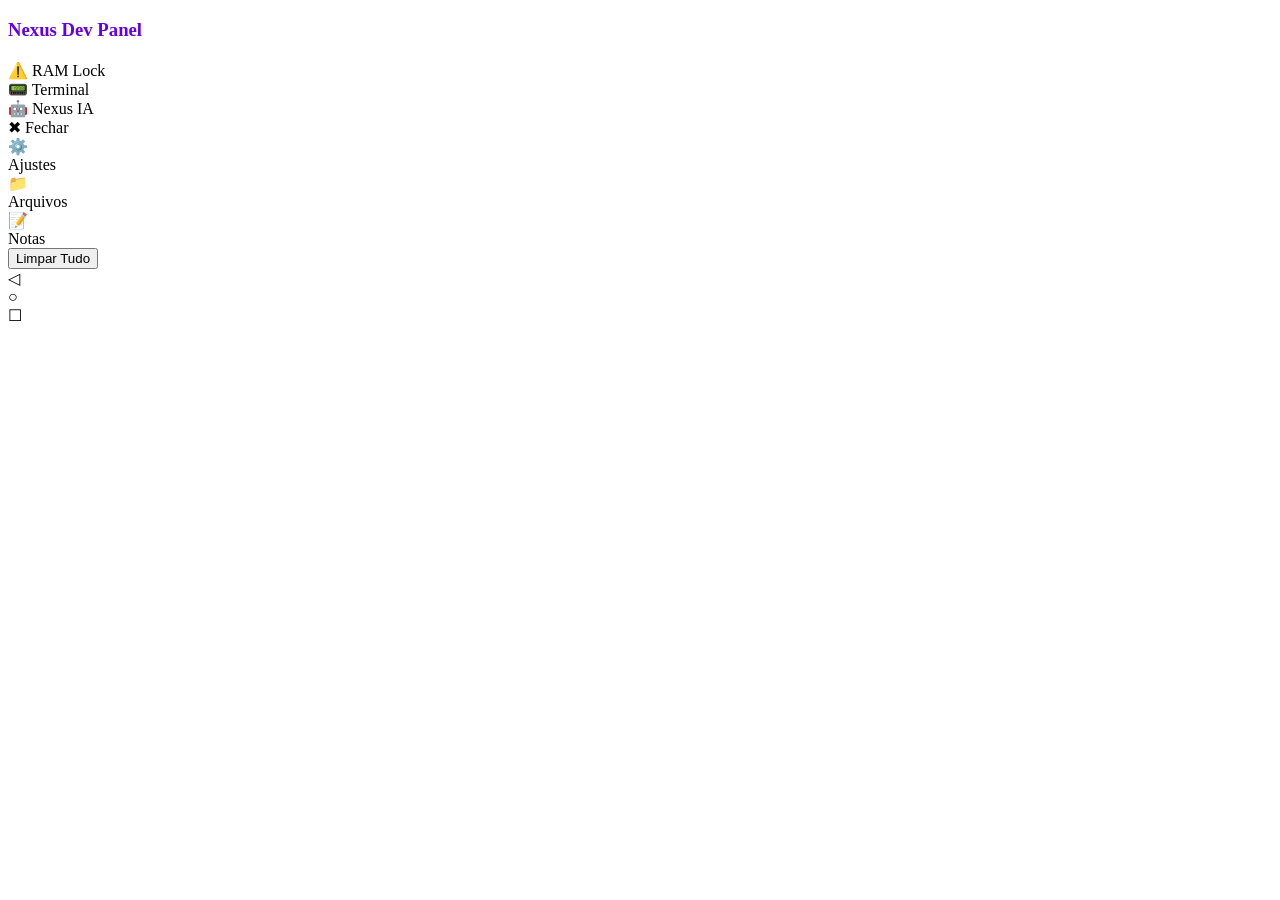
==== index.html @ 21d6e6a7 "Update and rename README.md to index.html" ====
<!DOCTYPE html>
<html lang="pt-br">
<head>
    <meta charset="UTF-8">
    <meta name="viewport" content="width=device-width, initial-scale=1.0, maximum-scale=1.0, user-scalable=no">
    <title>Nexus OS - Kernel</title>
    <link rel="stylesheet" href="system_style.css">
</head>
<body class="bg-space">
    <div id="toast"></div>
    
    <div id="dev-trigger" onclick="toggleDevPanel()"></div>
    <div id="dev-panel">
        <h3 style="margin-bottom:20px; color: #6200ee;">Nexus Dev Panel</h3>
        <div class="dev-opt" onclick="ramLock()">⚠️ RAM Lock</div>
        <div class="dev-opt" onclick="openApp('term.html', 'Terminal')">📟 Terminal</div>
        <div class="dev-opt" onclick="openApp('chat.html', 'Nexus IA')">🤖 Nexus IA</div>
        <div class="dev-opt" onclick="toggleDevPanel()">✖ Fechar</div>
    </div>

    <div id="home-screen">
        <div class="app-icon" onclick="openApp('config.html', 'Ajustes')"><div class="icon-box">⚙️</div><span>Ajustes</span></div>
        <div class="app-icon" onclick="openApp('files.html', 'Arquivos')"><div class="icon-box">📁</div><span>Arquivos</span></div>
        <div class="app-icon" onclick="openApp('notas.html', 'Notas')"><div class="icon-box">📝</div><span>Notas</span></div>
    </div>

    <div id="app-container"></div>

    <div id="multitask-screen">
        <button onclick="clearRAM()" class="clear-btn">Limpar Tudo</button>
        <div id="task-list"></div>
    </div>

    <div id="navbar">
        <div class="nav-btn" onclick="goHome()">◁</div>
        <div class="nav-btn" onclick="goHome()">○</div>
        <div class="nav-btn" onclick="toggleMultitask()">☐</div>
    </div>

    <script src="kernel.js"></script>
</body>
</html>
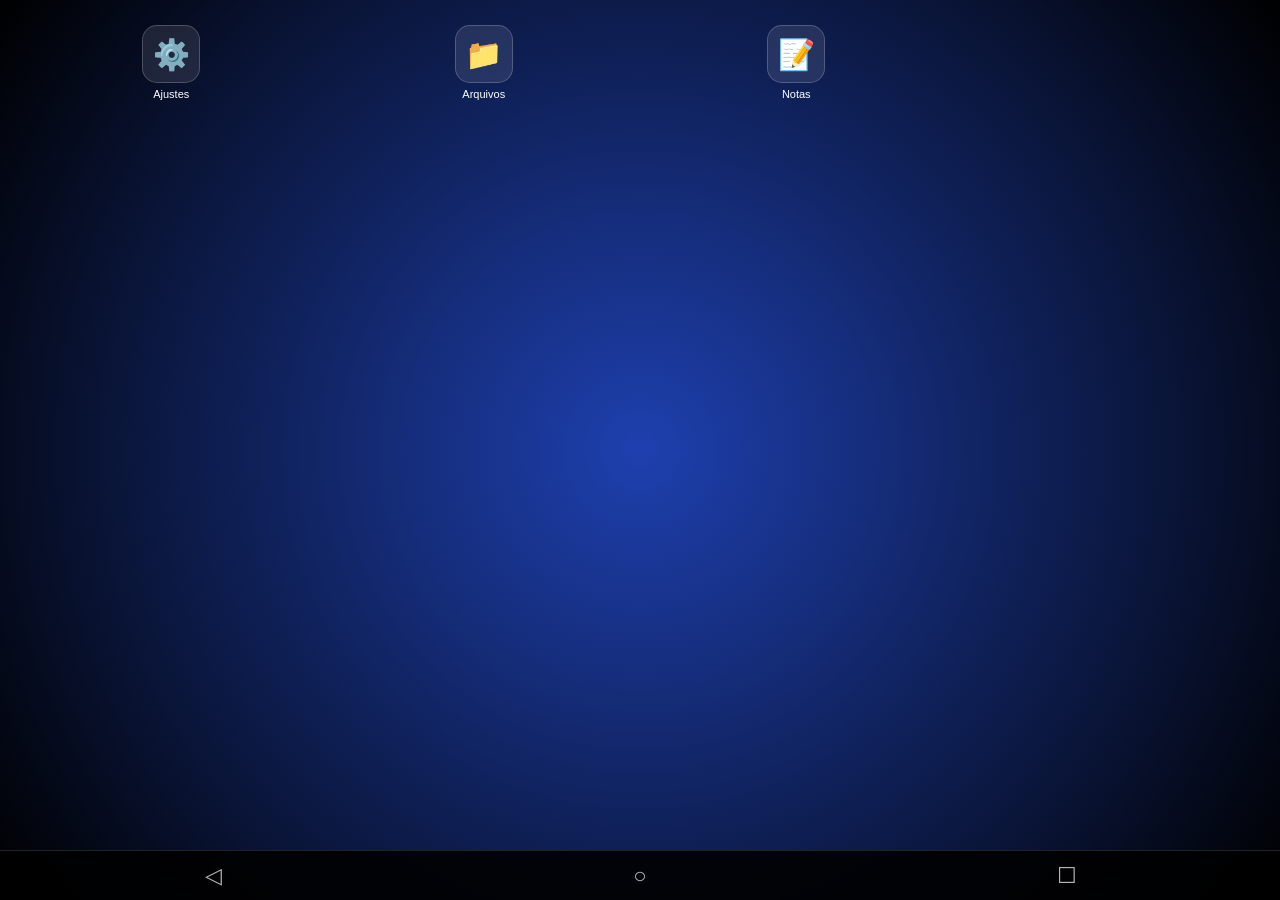
==== commit 178c5106: "Update index.html" ====
--- a/index.html
+++ b/index.html
@@ -3,12 +3,43 @@
 <head>
     <meta charset="UTF-8">
     <meta name="viewport" content="width=device-width, initial-scale=1.0, maximum-scale=1.0, user-scalable=no">
-    <title>Nexus OS - Kernel</title>
-    <link rel="stylesheet" href="system_style.css">
+    <title>Nexus OS - Master Kernel</title>
+    <style>
+        /* CSS INTEGRADO */
+        * { margin: 0; padding: 0; box-sizing: border-box; font-family: 'Segoe UI', Roboto, sans-serif; -webkit-tap-highlight-color: transparent; }
+        body, html { width: 100%; height: 100%; overflow: hidden; background: #000; }
+        .bg-space { background: radial-gradient(circle at center, #1e40af, #000); }
+
+        #home-screen { position: absolute; width: 100%; height: 100%; display: grid; grid-template-columns: repeat(4, 1fr); grid-auto-rows: 100px; padding: 25px; gap: 20px; z-index: 1; }
+        .app-icon { display: flex; flex-direction: column; align-items: center; color: white; font-size: 11px; cursor: pointer; }
+        .icon-box { width: 58px; height: 58px; background: rgba(255,255,255,0.1); border-radius: 15px; margin-bottom: 5px; display: flex; align-items: center; justify-content: center; font-size: 30px; backdrop-filter: blur(10px); border: 1px solid rgba(255,255,255,0.2); }
+
+        #navbar { position: absolute; bottom: 0; width: 100%; height: 50px; background: rgba(0,0,0,0.9); display: flex; justify-content: space-around; align-items: center; z-index: 2000; border-top: 1px solid #222; }
+        .nav-btn { color: white; font-size: 22px; cursor: pointer; opacity: 0.7; width: 33%; text-align: center; }
+
+        .app-window { position: absolute; top: 0; left: 0; width: 100%; height: calc(100% - 50px); background: white; border: none; display: none; z-index: 100; }
+
+        #dev-trigger { position: fixed; right: 0; top: 40%; width: 10px; height: 60px; background: rgba(255,255,255,0.3); border-radius: 10px 0 0 10px; z-index: 4000; cursor: pointer; display: none; }
+        #dev-panel { position: fixed; right: -250px; top: 0; width: 220px; height: 100%; background: rgba(0,0,0,0.95); backdrop-filter: blur(15px); z-index: 4001; transition: 0.4s cubic-bezier(0.175, 0.885, 0.32, 1.275); padding: 20px; color: white; border-left: 1px solid #333; }
+        #dev-panel.active { right: 0; }
+        .dev-opt { width: 100%; padding: 12px; background: #222; margin-bottom: 10px; border-radius: 8px; cursor: pointer; text-align: center; font-size: 14px; color: white; }
+
+        #multitask-screen { position: absolute; top: 0; width: 100%; height: calc(100% - 50px); background: rgba(0,0,0,0.8); z-index: 600; display: none; flex-direction: column; align-items: center; padding-top: 30px; overflow-y: auto; }
+        .task-card { width: 180px; height: 260px; background: #fff; border-radius: 12px; margin-bottom: 20px; overflow: hidden; display: flex; flex-direction: column; }
+        .task-header { padding: 8px; background: #333; color: white; display: flex; justify-content: space-between; font-size: 11px; }
+
+        #toast { position: fixed; bottom: 80px; left: 50%; transform: translateX(-50%); background: rgba(0,0,0,0.8); color: white; padding: 8px 16px; border-radius: 20px; font-size: 12px; z-index: 9999; display: none; }
+        #crash-screen { position: fixed; top: 0; width: 100%; height: 100%; background: white; z-index: 9999; display: none; flex-direction: column; align-items: center; justify-content: center; }
+    </style>
 </head>
 <body class="bg-space">
+
     <div id="toast"></div>
-    
+    <div id="crash-screen">
+        <h1 style="color:red">RAM_OVERFLOW</h1>
+        <button onclick="location.reload()" style="margin-top:20px; padding:10px 20px;">Reboot System</button>
+    </div>
+
     <div id="dev-trigger" onclick="toggleDevPanel()"></div>
     <div id="dev-panel">
         <h3 style="margin-bottom:20px; color: #6200ee;">Nexus Dev Panel</h3>
@@ -27,7 +58,7 @@
     <div id="app-container"></div>
 
     <div id="multitask-screen">
-        <button onclick="clearRAM()" class="clear-btn">Limpar Tudo</button>
+        <button onclick="clearRAM()" style="margin-bottom: 20px; padding: 8px 20px; border-radius: 20px; background: red; color: white; border: none;">Limpar Tudo</button>
         <div id="task-list"></div>
     </div>
 
@@ -37,6 +68,79 @@
         <div class="nav-btn" onclick="toggleMultitask()">☐</div>
     </div>
 
-    <script src="kernel.js"></script>
+    <script>
+        // LÓGICA DO KERNEL INTEGRADA
+        let config = { isDevMode: false };
+        let ram = 0.0;
+        let openApps = [];
+
+        function showToast(text) {
+            const t = document.getElementById('toast');
+            t.innerText = text; t.style.display = 'block';
+            setTimeout(() => t.style.display = 'none', 2000);
+        }
+
+        function openApp(file, name) {
+            document.getElementById('multitask-screen').style.display = 'none';
+            if (!openApps.find(a => a.file === file)) {
+                ram += 0.5;
+                if(ram >= 4.0) { document.getElementById('crash-screen').style.display = 'flex'; return; }
+                openApps.push({file, name});
+                const iframe = document.createElement('iframe');
+                iframe.id = `win-${file}`;
+                iframe.src = file;
+                iframe.className = 'app-window';
+                document.getElementById('app-container').appendChild(iframe);
+            }
+            document.querySelectorAll('.app-window').forEach(w => w.style.display = 'none');
+            document.getElementById('home-screen').style.display = 'none';
+            document.getElementById(`win-${file}`).style.display = 'block';
+        }
+
+        function toggleMultitask() {
+            const m = document.getElementById('multitask-screen');
+            const list = document.getElementById('task-list');
+            if(m.style.display === 'flex') {
+                m.style.display = 'none';
+            } else {
+                document.querySelectorAll('.app-window').forEach(w => w.style.display = 'none');
+                document.getElementById('home-screen').style.display = 'none';
+                list.innerHTML = '';
+                openApps.forEach(app => {
+                    const card = document.createElement('div');
+                    card.className = 'task-card';
+                    card.innerHTML = `
+                        <div class="task-header"><span>${app.name}</span> <span onclick="killProcess('${app.file}', event)">X</span></div>
+                        <div style="flex:1; display:flex; align-items:center; justify-content:center; font-size:40px;" onclick="openApp('${app.file}', '${app.name}')">📱</div>
+                    `;
+                    list.appendChild(card);
+                });
+                m.style.display = 'flex';
+            }
+        }
+
+        function killProcess(file, e) {
+            e.stopPropagation();
+            openApps = openApps.filter(a => a.file !== file);
+            document.getElementById(`win-${file}`).remove();
+            ram -= 0.5;
+            toggleMultitask(); toggleMultitask();
+            if(openApps.length === 0) goHome();
+        }
+
+        function clearRAM() {
+            openApps.forEach(app => document.getElementById(`win-${app.file}`).remove());
+            openApps = []; ram = 0; goHome();
+        }
+
+        function goHome() {
+            document.getElementById('multitask-screen').style.display = 'none';
+            document.querySelectorAll('.app-window').forEach(w => w.style.display = 'none');
+            document.getElementById('home-screen').style.display = 'grid';
+        }
+
+        function toggleDevPanel() { document.getElementById('dev-panel').classList.toggle('active'); }
+        function ramLock() { ram = 4.1; document.getElementById('crash-screen').style.display = 'flex'; }
+    </script>
 </body>
 </html>
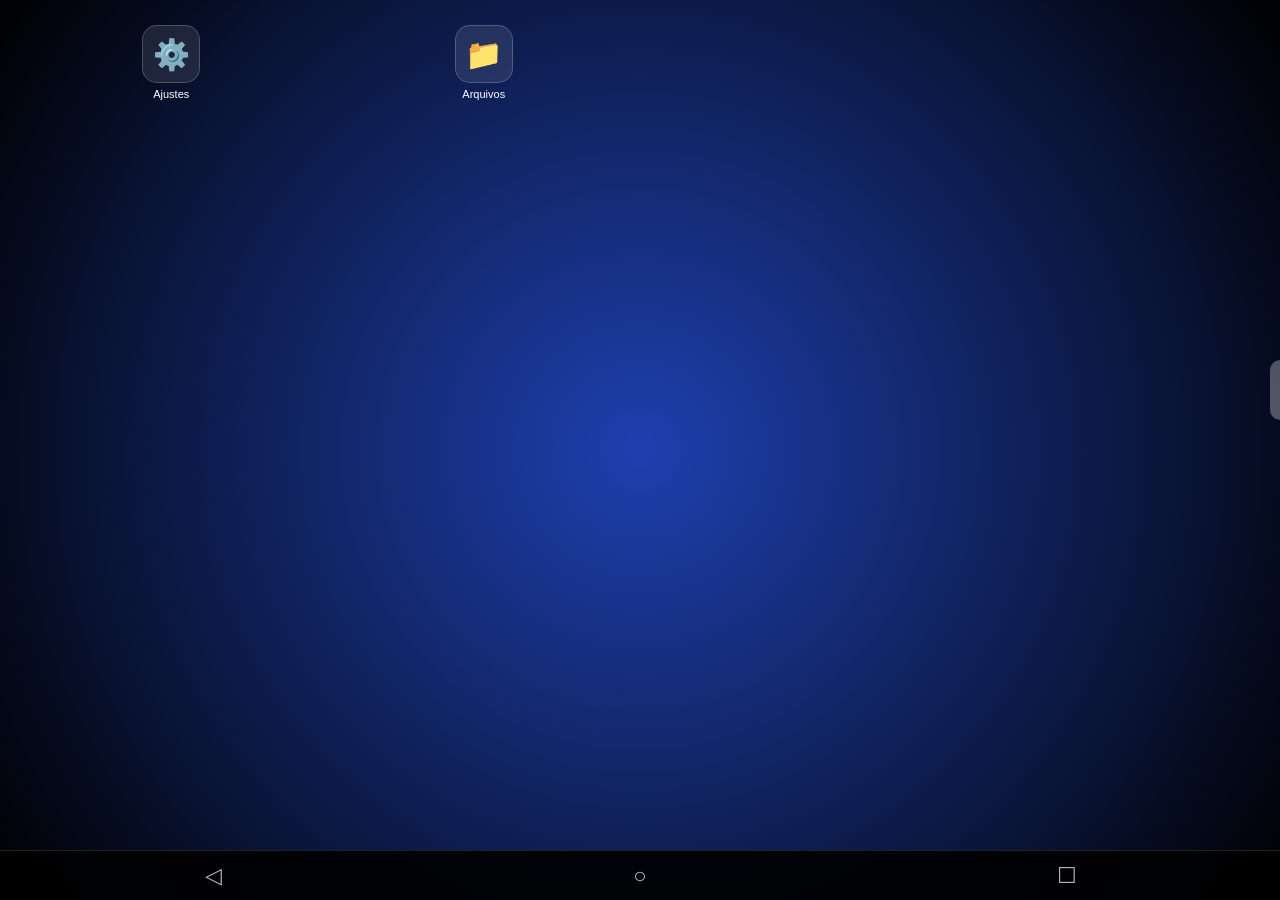
==== commit afb8f9fe: "Update index.html" ====
--- a/index.html
+++ b/index.html
@@ -1,146 +1,232 @@
 <!DOCTYPE html>
 <html lang="pt-br">
 <head>
-    <meta charset="UTF-8">
-    <meta name="viewport" content="width=device-width, initial-scale=1.0, maximum-scale=1.0, user-scalable=no">
-    <title>Nexus OS - Master Kernel</title>
-    <style>
-        /* CSS INTEGRADO */
-        * { margin: 0; padding: 0; box-sizing: border-box; font-family: 'Segoe UI', Roboto, sans-serif; -webkit-tap-highlight-color: transparent; }
-        body, html { width: 100%; height: 100%; overflow: hidden; background: #000; }
-        .bg-space { background: radial-gradient(circle at center, #1e40af, #000); }
-
-        #home-screen { position: absolute; width: 100%; height: 100%; display: grid; grid-template-columns: repeat(4, 1fr); grid-auto-rows: 100px; padding: 25px; gap: 20px; z-index: 1; }
-        .app-icon { display: flex; flex-direction: column; align-items: center; color: white; font-size: 11px; cursor: pointer; }
-        .icon-box { width: 58px; height: 58px; background: rgba(255,255,255,0.1); border-radius: 15px; margin-bottom: 5px; display: flex; align-items: center; justify-content: center; font-size: 30px; backdrop-filter: blur(10px); border: 1px solid rgba(255,255,255,0.2); }
-
-        #navbar { position: absolute; bottom: 0; width: 100%; height: 50px; background: rgba(0,0,0,0.9); display: flex; justify-content: space-around; align-items: center; z-index: 2000; border-top: 1px solid #222; }
-        .nav-btn { color: white; font-size: 22px; cursor: pointer; opacity: 0.7; width: 33%; text-align: center; }
-
-        .app-window { position: absolute; top: 0; left: 0; width: 100%; height: calc(100% - 50px); background: white; border: none; display: none; z-index: 100; }
-
-        #dev-trigger { position: fixed; right: 0; top: 40%; width: 10px; height: 60px; background: rgba(255,255,255,0.3); border-radius: 10px 0 0 10px; z-index: 4000; cursor: pointer; display: none; }
-        #dev-panel { position: fixed; right: -250px; top: 0; width: 220px; height: 100%; background: rgba(0,0,0,0.95); backdrop-filter: blur(15px); z-index: 4001; transition: 0.4s cubic-bezier(0.175, 0.885, 0.32, 1.275); padding: 20px; color: white; border-left: 1px solid #333; }
-        #dev-panel.active { right: 0; }
-        .dev-opt { width: 100%; padding: 12px; background: #222; margin-bottom: 10px; border-radius: 8px; cursor: pointer; text-align: center; font-size: 14px; color: white; }
-
-        #multitask-screen { position: absolute; top: 0; width: 100%; height: calc(100% - 50px); background: rgba(0,0,0,0.8); z-index: 600; display: none; flex-direction: column; align-items: center; padding-top: 30px; overflow-y: auto; }
-        .task-card { width: 180px; height: 260px; background: #fff; border-radius: 12px; margin-bottom: 20px; overflow: hidden; display: flex; flex-direction: column; }
-        .task-header { padding: 8px; background: #333; color: white; display: flex; justify-content: space-between; font-size: 11px; }
-
-        #toast { position: fixed; bottom: 80px; left: 50%; transform: translateX(-50%); background: rgba(0,0,0,0.8); color: white; padding: 8px 16px; border-radius: 20px; font-size: 12px; z-index: 9999; display: none; }
-        #crash-screen { position: fixed; top: 0; width: 100%; height: 100%; background: white; z-index: 9999; display: none; flex-direction: column; align-items: center; justify-content: center; }
-    </style>
+<meta charset="UTF-8">
+<meta name="viewport" content="width=device-width, initial-scale=1.0, maximum-scale=1.0, user-scalable=no">
+<title>Nexus OS - Master Kernel</title>
+
+<style>
+*{margin:0;padding:0;box-sizing:border-box;font-family:'Segoe UI',Roboto,sans-serif;-webkit-tap-highlight-color:transparent}
+html,body{width:100%;height:100%;overflow:hidden;background:#000}
+.bg-space{background:radial-gradient(circle at center,#1e40af,#000)}
+
+#home-screen{
+position:absolute;width:100%;height:100%;
+display:grid;grid-template-columns:repeat(4,1fr);
+grid-auto-rows:100px;padding:25px;gap:20px;z-index:1
+}
+.app-icon{display:flex;flex-direction:column;align-items:center;color:#fff;font-size:11px;cursor:pointer}
+.icon-box{
+width:58px;height:58px;border-radius:15px;
+background:rgba(255,255,255,.1);
+display:flex;align-items:center;justify-content:center;
+font-size:30px;backdrop-filter:blur(10px);
+border:1px solid rgba(255,255,255,.2);margin-bottom:5px
+}
+
+#navbar{
+position:absolute;bottom:0;width:100%;height:50px;
+background:rgba(0,0,0,.9);display:flex;
+justify-content:space-around;align-items:center;
+border-top:1px solid #222;z-index:2000
+}
+.nav-btn{color:#fff;font-size:22px;opacity:.7;width:33%;text-align:center;cursor:pointer}
+
+.app-window{
+position:absolute;top:0;left:0;
+width:100%;height:calc(100% - 50px);
+border:none;display:none;z-index:100
+}
+
+#multitask-screen{
+position:absolute;top:0;width:100%;
+height:calc(100% - 50px);
+background:rgba(0,0,0,.85);
+z-index:600;display:none;flex-direction:column;
+align-items:center;padding-top:30px;overflow-y:auto
+}
+.task-card{
+width:180px;height:260px;background:#fff;
+border-radius:12px;margin-bottom:20px;overflow:hidden
+}
+.task-header{
+padding:8px;background:#333;color:#fff;
+display:flex;justify-content:space-between;font-size:11px
+}
+
+#toast{
+position:fixed;bottom:80px;left:50%;
+transform:translateX(-50%);
+background:rgba(0,0,0,.8);color:#fff;
+padding:8px 16px;border-radius:20px;
+font-size:12px;display:none;z-index:9999
+}
+
+#crash-screen{
+position:fixed;top:0;width:100%;height:100%;
+background:#fff;display:none;flex-direction:column;
+align-items:center;justify-content:center;z-index:9999
+}
+
+#dev-trigger{
+position:fixed;right:0;top:40%;
+width:10px;height:60px;
+background:rgba(255,255,255,.3);
+border-radius:10px 0 0 10px;
+z-index:4000;cursor:pointer
+}
+#dev-panel{
+position:fixed;right:-250px;top:0;
+width:220px;height:100%;
+background:rgba(0,0,0,.95);
+backdrop-filter:blur(15px);
+transition:.4s cubic-bezier(.175,.885,.32,1.275);
+padding:20px;color:#fff;z-index:4001
+}
+#dev-panel.active{right:0}
+.dev-opt{
+background:#222;padding:12px;
+border-radius:8px;margin-bottom:10px;
+text-align:center;cursor:pointer
+}
+</style>
 </head>
+
 <body class="bg-space">
 
-    <div id="toast"></div>
-    <div id="crash-screen">
-        <h1 style="color:red">RAM_OVERFLOW</h1>
-        <button onclick="location.reload()" style="margin-top:20px; padding:10px 20px;">Reboot System</button>
-    </div>
-
-    <div id="dev-trigger" onclick="toggleDevPanel()"></div>
-    <div id="dev-panel">
-        <h3 style="margin-bottom:20px; color: #6200ee;">Nexus Dev Panel</h3>
-        <div class="dev-opt" onclick="ramLock()">⚠️ RAM Lock</div>
-        <div class="dev-opt" onclick="openApp('term.html', 'Terminal')">📟 Terminal</div>
-        <div class="dev-opt" onclick="openApp('chat.html', 'Nexus IA')">🤖 Nexus IA</div>
-        <div class="dev-opt" onclick="toggleDevPanel()">✖ Fechar</div>
-    </div>
-
-    <div id="home-screen">
-        <div class="app-icon" onclick="openApp('config.html', 'Ajustes')"><div class="icon-box">⚙️</div><span>Ajustes</span></div>
-        <div class="app-icon" onclick="openApp('files.html', 'Arquivos')"><div class="icon-box">📁</div><span>Arquivos</span></div>
-        <div class="app-icon" onclick="openApp('notas.html', 'Notas')"><div class="icon-box">📝</div><span>Notas</span></div>
-    </div>
-
-    <div id="app-container"></div>
-
-    <div id="multitask-screen">
-        <button onclick="clearRAM()" style="margin-bottom: 20px; padding: 8px 20px; border-radius: 20px; background: red; color: white; border: none;">Limpar Tudo</button>
-        <div id="task-list"></div>
-    </div>
-
-    <div id="navbar">
-        <div class="nav-btn" onclick="goHome()">◁</div>
-        <div class="nav-btn" onclick="goHome()">○</div>
-        <div class="nav-btn" onclick="toggleMultitask()">☐</div>
-    </div>
-
-    <script>
-        // LÓGICA DO KERNEL INTEGRADA
-        let config = { isDevMode: false };
-        let ram = 0.0;
-        let openApps = [];
-
-        function showToast(text) {
-            const t = document.getElementById('toast');
-            t.innerText = text; t.style.display = 'block';
-            setTimeout(() => t.style.display = 'none', 2000);
-        }
-
-        function openApp(file, name) {
-            document.getElementById('multitask-screen').style.display = 'none';
-            if (!openApps.find(a => a.file === file)) {
-                ram += 0.5;
-                if(ram >= 4.0) { document.getElementById('crash-screen').style.display = 'flex'; return; }
-                openApps.push({file, name});
-                const iframe = document.createElement('iframe');
-                iframe.id = `win-${file}`;
-                iframe.src = file;
-                iframe.className = 'app-window';
-                document.getElementById('app-container').appendChild(iframe);
-            }
-            document.querySelectorAll('.app-window').forEach(w => w.style.display = 'none');
-            document.getElementById('home-screen').style.display = 'none';
-            document.getElementById(`win-${file}`).style.display = 'block';
-        }
-
-        function toggleMultitask() {
-            const m = document.getElementById('multitask-screen');
-            const list = document.getElementById('task-list');
-            if(m.style.display === 'flex') {
-                m.style.display = 'none';
-            } else {
-                document.querySelectorAll('.app-window').forEach(w => w.style.display = 'none');
-                document.getElementById('home-screen').style.display = 'none';
-                list.innerHTML = '';
-                openApps.forEach(app => {
-                    const card = document.createElement('div');
-                    card.className = 'task-card';
-                    card.innerHTML = `
-                        <div class="task-header"><span>${app.name}</span> <span onclick="killProcess('${app.file}', event)">X</span></div>
-                        <div style="flex:1; display:flex; align-items:center; justify-content:center; font-size:40px;" onclick="openApp('${app.file}', '${app.name}')">📱</div>
-                    `;
-                    list.appendChild(card);
-                });
-                m.style.display = 'flex';
-            }
-        }
-
-        function killProcess(file, e) {
-            e.stopPropagation();
-            openApps = openApps.filter(a => a.file !== file);
-            document.getElementById(`win-${file}`).remove();
-            ram -= 0.5;
-            toggleMultitask(); toggleMultitask();
-            if(openApps.length === 0) goHome();
-        }
-
-        function clearRAM() {
-            openApps.forEach(app => document.getElementById(`win-${app.file}`).remove());
-            openApps = []; ram = 0; goHome();
-        }
-
-        function goHome() {
-            document.getElementById('multitask-screen').style.display = 'none';
-            document.querySelectorAll('.app-window').forEach(w => w.style.display = 'none');
-            document.getElementById('home-screen').style.display = 'grid';
-        }
-
-        function toggleDevPanel() { document.getElementById('dev-panel').classList.toggle('active'); }
-        function ramLock() { ram = 4.1; document.getElementById('crash-screen').style.display = 'flex'; }
-    </script>
+<div id="toast"></div>
+
+<div id="crash-screen">
+<h1 style="color:red">RAM_OVERFLOW</h1>
+<button onclick="location.reload()" style="margin-top:20px;padding:10px 20px">Reboot System</button>
+</div>
+
+<div id="dev-trigger" onclick="toggleDevPanel()"></div>
+
+<div id="dev-panel">
+<h3 style="margin-bottom:20px;color:#6200ee">Nexus Dev Panel</h3>
+<div class="dev-opt" onclick="ramLock()">⚠️ RAM Lock</div>
+<div class="dev-opt" onclick="openApp('term.html','Terminal')">📟 Terminal</div>
+<div class="dev-opt" onclick="openApp('chat.html','Nexus IA')">🤖 Nexus IA</div>
+<div class="dev-opt" onclick="toggleDevPanel()">✖ Fechar</div>
+</div>
+
+<div id="home-screen">
+<div class="app-icon" onclick="openApp('conf.html','Ajustes')"><div class="icon-box">⚙️</div><span>Ajustes</span></div>
+<div class="app-icon" onclick="openApp('files.html','Arquivos')"><div class="icon-box">📁</div><span>Arquivos</span></div>
+<!-- <div class="app-icon" onclick="openApp('notas.html','Notas')"><div class="icon-box">📝</div><span>Notas</span></div> -->
+</div>
+
+<div id="app-container"></div>
+
+<div id="multitask-screen">
+<button onclick="clearRAM()" style="margin-bottom:20px;padding:8px 20px;border-radius:20px;background:red;color:#fff;border:none">Limpar Tudo</button>
+<div id="task-list"></div>
+</div>
+
+<div id="navbar">
+<div class="nav-btn" onclick="goHome()">◁</div>
+<div class="nav-btn" onclick="goHome()">○</div>
+<div class="nav-btn" onclick="toggleMultitask()">☐</div>
+</div>
+
+<script>
+let ram = 0;
+let openApps = [];
+
+const RAM_LIMIT = 4.0;
+
+function sanitize(id){
+return id.replace(/[^a-zA-Z0-9]/g,'_');
+}
+
+function showToast(msg){
+const t=document.getElementById('toast');
+t.innerText=msg;t.style.display='block';
+setTimeout(()=>t.style.display='none',2000);
+}
+
+function openApp(file,name){
+document.getElementById('multitask-screen').style.display='none';
+const winId="win_"+sanitize(file);
+
+if(!openApps.find(a=>a.file===file)){
+ram+=0.5;
+if(ram>=RAM_LIMIT){
+document.getElementById('crash-screen').style.display='flex';
+return;
+}
+openApps.push({file,name,winId});
+const iframe=document.createElement('iframe');
+iframe.id=winId;
+iframe.src=file;
+iframe.className='app-window';
+document.getElementById('app-container').appendChild(iframe);
+}
+
+document.querySelectorAll('.app-window').forEach(w=>w.style.display='none');
+document.getElementById('home-screen').style.display='none';
+document.getElementById(winId).style.display='block';
+}
+
+function toggleMultitask(){
+const m=document.getElementById('multitask-screen');
+const list=document.getElementById('task-list');
+
+if(m.style.display==='flex'){
+m.style.display='none';
+return;
+}
+
+list.innerHTML='';
+openApps.forEach(app=>{
+const card=document.createElement('div');
+card.className='task-card';
+card.innerHTML=`
+<div class="task-header">
+<span>${app.name}</span>
+<span onclick="killProcess('${app.file}',event)">✖</span>
+</div>
+<div style="flex:1;display:flex;align-items:center;justify-content:center;font-size:40px" onclick="openApp('${app.file}','${app.name}')">📱</div>`;
+list.appendChild(card);
+});
+
+document.querySelectorAll('.app-window').forEach(w=>w.style.display='none');
+document.getElementById('home-screen').style.display='none';
+m.style.display='flex';
+}
+
+function killProcess(file,e){
+e.stopPropagation();
+const app=openApps.find(a=>a.file===file);
+if(!app)return;
+document.getElementById(app.winId)?.remove();
+openApps=openApps.filter(a=>a.file!==file);
+ram=Math.max(0,ram-0.5);
+toggleMultitask();
+if(openApps.length===0)goHome();
+}
+
+function clearRAM(){
+openApps.forEach(app=>document.getElementById(app.winId)?.remove());
+openApps=[];ram=0;goHome();
+}
+
+function goHome(){
+document.getElementById('multitask-screen').style.display='none';
+document.querySelectorAll('.app-window').forEach(w=>w.style.display='none');
+document.getElementById('home-screen').style.display='grid';
+}
+
+function toggleDevPanel(){
+document.getElementById('dev-panel').classList.toggle('active');
+}
+
+function ramLock(){
+ram=RAM_LIMIT+1;
+document.getElementById('crash-screen').style.display='flex';
+}
+</script>
+
 </body>
 </html>
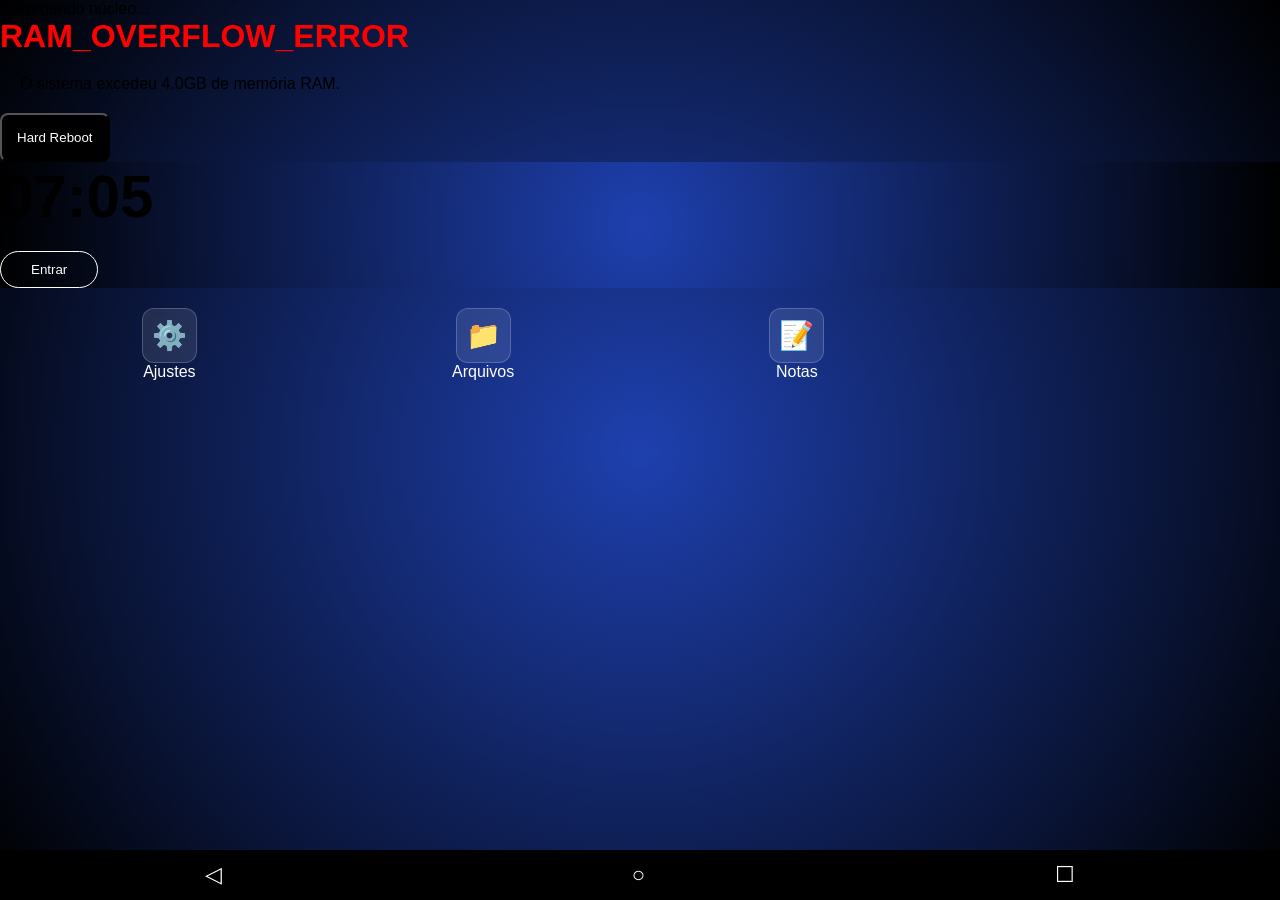
==== commit 625ec07a: "Update index.html" ====
--- a/index.html
+++ b/index.html
@@ -3,230 +3,113 @@
 <head>
 <meta charset="UTF-8">
 <meta name="viewport" content="width=device-width, initial-scale=1.0, maximum-scale=1.0, user-scalable=no">
-<title>Nexus OS - Master Kernel</title>
-
-<style>
-*{margin:0;padding:0;box-sizing:border-box;font-family:'Segoe UI',Roboto,sans-serif;-webkit-tap-highlight-color:transparent}
-html,body{width:100%;height:100%;overflow:hidden;background:#000}
-.bg-space{background:radial-gradient(circle at center,#1e40af,#000)}
-
-#home-screen{
-position:absolute;width:100%;height:100%;
-display:grid;grid-template-columns:repeat(4,1fr);
-grid-auto-rows:100px;padding:25px;gap:20px;z-index:1
-}
-.app-icon{display:flex;flex-direction:column;align-items:center;color:#fff;font-size:11px;cursor:pointer}
-.icon-box{
-width:58px;height:58px;border-radius:15px;
-background:rgba(255,255,255,.1);
-display:flex;align-items:center;justify-content:center;
-font-size:30px;backdrop-filter:blur(10px);
-border:1px solid rgba(255,255,255,.2);margin-bottom:5px
-}
-
-#navbar{
-position:absolute;bottom:0;width:100%;height:50px;
-background:rgba(0,0,0,.9);display:flex;
-justify-content:space-around;align-items:center;
-border-top:1px solid #222;z-index:2000
-}
-.nav-btn{color:#fff;font-size:22px;opacity:.7;width:33%;text-align:center;cursor:pointer}
-
-.app-window{
-position:absolute;top:0;left:0;
-width:100%;height:calc(100% - 50px);
-border:none;display:none;z-index:100
-}
-
-#multitask-screen{
-position:absolute;top:0;width:100%;
-height:calc(100% - 50px);
-background:rgba(0,0,0,.85);
-z-index:600;display:none;flex-direction:column;
-align-items:center;padding-top:30px;overflow-y:auto
-}
-.task-card{
-width:180px;height:260px;background:#fff;
-border-radius:12px;margin-bottom:20px;overflow:hidden
-}
-.task-header{
-padding:8px;background:#333;color:#fff;
-display:flex;justify-content:space-between;font-size:11px
-}
-
-#toast{
-position:fixed;bottom:80px;left:50%;
-transform:translateX(-50%);
-background:rgba(0,0,0,.8);color:#fff;
-padding:8px 16px;border-radius:20px;
-font-size:12px;display:none;z-index:9999
-}
-
-#crash-screen{
-position:fixed;top:0;width:100%;height:100%;
-background:#fff;display:none;flex-direction:column;
-align-items:center;justify-content:center;z-index:9999
-}
-
-#dev-trigger{
-position:fixed;right:0;top:40%;
-width:10px;height:60px;
-background:rgba(255,255,255,.3);
-border-radius:10px 0 0 10px;
-z-index:4000;cursor:pointer
-}
-#dev-panel{
-position:fixed;right:-250px;top:0;
-width:220px;height:100%;
-background:rgba(0,0,0,.95);
-backdrop-filter:blur(15px);
-transition:.4s cubic-bezier(.175,.885,.32,1.275);
-padding:20px;color:#fff;z-index:4001
-}
-#dev-panel.active{right:0}
-.dev-opt{
-background:#222;padding:12px;
-border-radius:8px;margin-bottom:10px;
-text-align:center;cursor:pointer
-}
-</style>
+<title>Nexus OS - Kernel</title>
+<link rel="stylesheet" href="style.css">
 </head>
-
 <body class="bg-space">
 
 <div id="toast"></div>
 
+<!-- Loading e Crash -->
+<div id="loading-overlay"><div>Carregando núcleo...</div></div>
 <div id="crash-screen">
-<h1 style="color:red">RAM_OVERFLOW</h1>
-<button onclick="location.reload()" style="margin-top:20px;padding:10px 20px">Reboot System</button>
+    <h1 style="color:red">RAM_OVERFLOW_ERROR</h1>
+    <p style="margin:20px">O sistema excedeu 4.0GB de memória RAM.</p>
+    <button onclick="location.reload()" style="padding:15px; background:black; color:white; border-radius:8px;">Hard Reboot</button>
 </div>
 
+<!-- Dev Panel -->
 <div id="dev-trigger" onclick="toggleDevPanel()"></div>
-
 <div id="dev-panel">
-<h3 style="margin-bottom:20px;color:#6200ee">Nexus Dev Panel</h3>
-<div class="dev-opt" onclick="ramLock()">⚠️ RAM Lock</div>
-<div class="dev-opt" onclick="openApp('term.html','Terminal')">📟 Terminal</div>
-<div class="dev-opt" onclick="openApp('chat.html','Nexus IA')">🤖 Nexus IA</div>
-<div class="dev-opt" onclick="toggleDevPanel()">✖ Fechar</div>
+    <h3 style="margin-bottom:20px; color: #6200ee;">Nexus Dev Panel</h3>
+    <div class="dev-opt" onclick="ramLock()">⚠️ RAM Lock (Crash)</div>
+    <div class="dev-opt" onclick="window.location='term.html'">📟 Terminal</div>
+    <div class="dev-opt" onclick="window.location='chat.html'">🤖 Nexus IA</div>
+    <div class="dev-opt" onclick="toggleDevPanel()">✖ Fechar Painel</div>
 </div>
 
-<div id="home-screen">
-<div class="app-icon" onclick="openApp('conf.html','Ajustes')"><div class="icon-box">⚙️</div><span>Ajustes</span></div>
-<div class="app-icon" onclick="openApp('files.html','Arquivos')"><div class="icon-box">📁</div><span>Arquivos</span></div>
-<!-- <div class="app-icon" onclick="openApp('notas.html','Notas')"><div class="icon-box">📝</div><span>Notas</span></div> -->
+<!-- Lock Screen -->
+<div id="lock-screen" class="bg-space">
+    <h1 id="clock" style="font-size: 60px;">00:00</h1>
+    <button onclick="this.parentElement.style.display='none'" style="margin-top:20px; padding:10px 30px; border-radius:20px; color:white; background:none; border:1px solid white;">Entrar</button>
 </div>
 
-<div id="app-container"></div>
-
-<div id="multitask-screen">
-<button onclick="clearRAM()" style="margin-bottom:20px;padding:8px 20px;border-radius:20px;background:red;color:#fff;border:none">Limpar Tudo</button>
-<div id="task-list"></div>
+<!-- Home Screen -->
+<div id="home-screen">
+    <div class="app-icon" onclick="window.location='conf.html'"><div class="icon-box">⚙️</div><span>Ajustes</span></div>
+    <div class="app-icon" onclick="window.location='files.html'"><div class="icon-box">📁</div><span>Arquivos</span></div>
+    <div class="app-icon" onclick="window.location='notas.html'"><div class="icon-box">📝</div><span>Notas</span></div>
 </div>
 
+<!-- Multitarefa -->
+<div id="multitask-screen">
+    <button onclick="clearRAM()" style="margin-bottom: 20px; padding: 10px 25px; border-radius: 25px; border: none; background: #ff4757; color: white; font-weight: bold;">Limpar Tudo</button>
+    <div id="task-list"></div>
+</div>
+
+<!-- Navbar -->
 <div id="navbar">
-<div class="nav-btn" onclick="goHome()">◁</div>
-<div class="nav-btn" onclick="goHome()">○</div>
-<div class="nav-btn" onclick="toggleMultitask()">☐</div>
+    <div class="nav-btn" onclick="goHome()">◁</div>
+    <div class="nav-btn" onclick="goHome()">○</div>
+    <div class="nav-btn" onclick="toggleMultitask()">☐</div>
 </div>
 
 <script>
-let ram = 0;
+let config = { isDevMode: false, devClicks: 0 };
+let ram = 0.0;
 let openApps = [];
 
-const RAM_LIMIT = 4.0;
+setInterval(() => {
+    const now = new Date();
+    document.getElementById('clock').innerText = now.getHours().toString().padStart(2,'0') + ":" + now.getMinutes().toString().padStart(2,'0');
+}, 1000);
 
-function sanitize(id){
-return id.replace(/[^a-zA-Z0-9]/g,'_');
+function showToast(text) {
+    const t = document.getElementById('toast');
+    t.innerText = text; t.style.display = 'block';
+    setTimeout(() => t.style.display = 'none', 2000);
 }
 
-function showToast(msg){
-const t=document.getElementById('toast');
-t.innerText=msg;t.style.display='block';
-setTimeout(()=>t.style.display='none',2000);
+function tryActivateDev() {
+    config.devClicks++;
+    if (config.devClicks < 3) {
+        showToast(`Passos para Dev: ${3 - config.devClicks}`);
+    } else if (config.devClicks === 3) {
+        config.isDevMode = true;
+        document.getElementById('dev-trigger').style.display = 'block';
+        showToast("Modo Desenvolvedor Ativado!");
+    }
 }
 
-function openApp(file,name){
-document.getElementById('multitask-screen').style.display='none';
-const winId="win_"+sanitize(file);
-
-if(!openApps.find(a=>a.file===file)){
-ram+=0.5;
-if(ram>=RAM_LIMIT){
-document.getElementById('crash-screen').style.display='flex';
-return;
-}
-openApps.push({file,name,winId});
-const iframe=document.createElement('iframe');
-iframe.id=winId;
-iframe.src=file;
-iframe.className='app-window';
-document.getElementById('app-container').appendChild(iframe);
+function toggleDevPanel() {
+    if(config.isDevMode) document.getElementById('dev-panel').classList.toggle('active');
 }
 
-document.querySelectorAll('.app-window').forEach(w=>w.style.display='none');
-document.getElementById('home-screen').style.display='none';
-document.getElementById(winId).style.display='block';
+function ramLock() {
+    ram = 4.1;
+    document.getElementById('crash-screen').style.display = 'flex';
 }
 
-function toggleMultitask(){
-const m=document.getElementById('multitask-screen');
-const list=document.getElementById('task-list');
-
-if(m.style.display==='flex'){
-m.style.display='none';
-return;
+function toggleMultitask() {
+    const m = document.getElementById('multitask-screen');
+    const list = document.getElementById('task-list');
+    if(m.style.display === 'flex') {
+        m.style.display = 'none';
+    } else {
+        list.innerHTML = '';
+        openApps.forEach(app => {
+            const card = document.createElement('div');
+            card.className = 'task-card';
+            card.innerHTML = `<div class="task-header"><span>${app.toUpperCase()}</span></div>
+                              <div class="task-body" onclick="window.location='${app}.html'">📱</div>`;
+            list.appendChild(card);
+        });
+        m.style.display = 'flex';
+    }
 }
 
-list.innerHTML='';
-openApps.forEach(app=>{
-const card=document.createElement('div');
-card.className='task-card';
-card.innerHTML=`
-<div class="task-header">
-<span>${app.name}</span>
-<span onclick="killProcess('${app.file}',event)">✖</span>
-</div>
-<div style="flex:1;display:flex;align-items:center;justify-content:center;font-size:40px" onclick="openApp('${app.file}','${app.name}')">📱</div>`;
-list.appendChild(card);
-});
-
-document.querySelectorAll('.app-window').forEach(w=>w.style.display='none');
-document.getElementById('home-screen').style.display='none';
-m.style.display='flex';
-}
-
-function killProcess(file,e){
-e.stopPropagation();
-const app=openApps.find(a=>a.file===file);
-if(!app)return;
-document.getElementById(app.winId)?.remove();
-openApps=openApps.filter(a=>a.file!==file);
-ram=Math.max(0,ram-0.5);
-toggleMultitask();
-if(openApps.length===0)goHome();
-}
-
-function clearRAM(){
-openApps.forEach(app=>document.getElementById(app.winId)?.remove());
-openApps=[];ram=0;goHome();
-}
-
-function goHome(){
-document.getElementById('multitask-screen').style.display='none';
-document.querySelectorAll('.app-window').forEach(w=>w.style.display='none');
-document.getElementById('home-screen').style.display='grid';
-}
-
-function toggleDevPanel(){
-document.getElementById('dev-panel').classList.toggle('active');
-}
-
-function ramLock(){
-ram=RAM_LIMIT+1;
-document.getElementById('crash-screen').style.display='flex';
-}
+function clearRAM() { openApps = []; ram = 0; goHome(); }
+function goHome() { document.getElementById('multitask-screen').style.display = 'none'; }
 </script>
-
 </body>
 </html>
--- a/style.css
+++ b/style.css
@@ -0,0 +1,13 @@
+* { margin: 0; padding: 0; box-sizing: border-box; font-family: sans-serif; }
+body { width: 100vw; height: 100vh; overflow: hidden; background: #000; }
+.bg-space { background: radial-gradient(circle at center, #1e40af, #000); }
+#home-screen { display: grid; grid-template-columns: repeat(4, 1fr); padding: 20px; gap: 15px; }
+.app-icon { display: flex; flex-direction: column; align-items: center; color: white; cursor: pointer; }
+.icon-box { width: 55px; height: 55px; background: rgba(255,255,255,0.1); border-radius: 12px; display: flex; align-items: center; justify-content: center; font-size: 28px; backdrop-filter: blur(5px); border: 1px solid rgba(255,255,255,0.2); }
+.app-window { position: absolute; top: 0; left: 0; width: 100%; height: calc(100% - 50px); border: none; display: none; background: white; z-index: 100; }
+#navbar { position: absolute; bottom: 0; width: 100%; height: 50px; background: #000; display: flex; justify-content: space-around; align-items: center; z-index: 1000; }
+.nav-btn { color: white; font-size: 22px; cursor: pointer; }
+#dev-panel { position: fixed; right: -250px; top: 0; width: 220px; height: 100%; background: rgba(0,0,0,0.9); transition: 0.3s; padding: 20px; color: white; z-index: 2000; }
+#dev-panel.active { right: 0; }
+.dev-opt { padding: 10px; background: #222; margin-top: 10px; border-radius: 5px; text-align: center; cursor: pointer; }
+#multitask-screen { position: absolute; top: 0; width: 100%; height: calc(100% - 50px); background: rgba(0,0,0,0.8); display: none; z-index: 500; flex-direction: column; align-items: center; padding-top: 20px; }
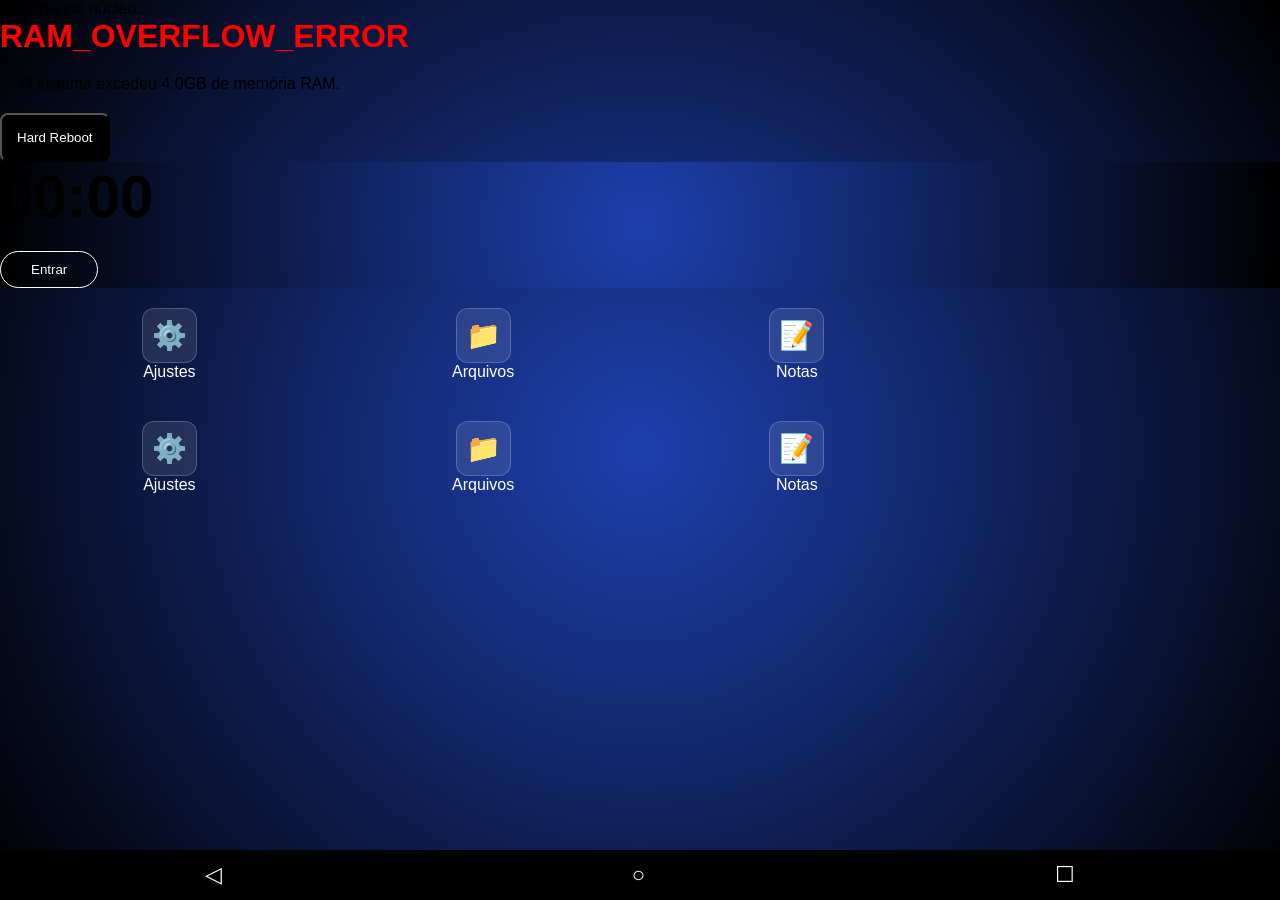
==== commit 23b6c7e2: "Update index.html" ====
--- a/index.html
+++ b/index.html
@@ -2,15 +2,14 @@
 <html lang="pt-br">
 <head>
 <meta charset="UTF-8">
-<meta name="viewport" content="width=device-width, initial-scale=1.0, maximum-scale=1.0, user-scalable=no">
-<title>Nexus OS - Kernel</title>
+<meta name="viewport" content="width=device-width, initial-scale=1.0">
+<title>Nexus OS - Dev Edition</title>
 <link rel="stylesheet" href="style.css">
 </head>
-<body class="bg-space">
+<body class="bg-space" id="main-body">
 
+<!-- Kernel / Lock / Home / Multitarefa / Navbar / Dev Panel -->
 <div id="toast"></div>
-
-<!-- Loading e Crash -->
 <div id="loading-overlay"><div>Carregando núcleo...</div></div>
 <div id="crash-screen">
     <h1 style="color:red">RAM_OVERFLOW_ERROR</h1>
@@ -18,7 +17,6 @@
     <button onclick="location.reload()" style="padding:15px; background:black; color:white; border-radius:8px;">Hard Reboot</button>
 </div>
 
-<!-- Dev Panel -->
 <div id="dev-trigger" onclick="toggleDevPanel()"></div>
 <div id="dev-panel">
     <h3 style="margin-bottom:20px; color: #6200ee;">Nexus Dev Panel</h3>
@@ -28,13 +26,71 @@
     <div class="dev-opt" onclick="toggleDevPanel()">✖ Fechar Painel</div>
 </div>
 
-<!-- Lock Screen -->
 <div id="lock-screen" class="bg-space">
     <h1 id="clock" style="font-size: 60px;">00:00</h1>
     <button onclick="this.parentElement.style.display='none'" style="margin-top:20px; padding:10px 30px; border-radius:20px; color:white; background:none; border:1px solid white;">Entrar</button>
 </div>
 
-<!-- Home Screen -->
+<div id="home-screen">
+    <div class="app-icon" onclick="window.location='conf.html'"><div class="icon-box">⚙️</div><span>Ajustes</span></div>
+    <div class="app-icon" onclick="window.location='files.html'"><div class="icon-box">📁</div><span>Arquivos</span></div>
+    <div class="app-icon" onclick="window.location='notas.html'"><div class="icon-box">📝</div><span>Notas</span></div>
+</div>
+
+<div id="multitask-screen">
+    <button onclick="clearRAM()" style="margin-bottom: 20px; padding: 10px 25px; border-radius: 25px; border: none; background: #ff4757; color: white; font-weight: bold;">Limpar Tudo</button>
+    <div id="task-list"></div>
+</div>
+
+<div id="app-container"></div>
+
+<div id="navbar">
+    <div class="nav-btn" onclick="goHome()">◁</div>
+    <div class="nav-btn" onclick="goHome()">○</div>
+    <div class="nav-btn" onclick="toggleMultitask()">☐</div>
+</div>
+
+<!-- ==== SCRIPT INTEIRO DO NEXUS OS ==== -->
+<script>
+let config = { isDevMode: false, devClicks: 0 };
+let ram = 0.0;
+let openApps = [];
+let notaSalva = "";
+let currentFolder = 'root';
+
+setInterval(() => {
+    const now = new Date();
+    document.getElementById('clock').innerText = now.getHours().toString().padStart(2,'0') + ":" + now.getMinutes().toString().padStart(2,'0');
+}, 1000);
+
+function showToast(text){ const t=document.getElementById('toast'); t.innerText=text; t.style.display='block'; setTimeout(()=>t.style.display='none',2000);}
+function tryActivateDev(){ config.devClicks++; if(config.devClicks<3){showToast(`Passos para Dev: ${3-config.devClicks}`);} else if(config.devClicks===3){config.isDevMode=true; document.getElementById('dev-trigger').style.display='block'; showToast("Modo Desenvolvedor Ativado!");}}
+function toggleDevPanel(){ if(config.isDevMode) document.getElementById('dev-panel').classList.toggle('active');}
+function ramLock(){ ram=4.1; document.getElementById('crash-screen').style.display='flex'; }
+
+function openApp(id){ document.getElementById('multitask-screen').style.display='none'; if(!openApps.includes(id)){ ram+=0.5; if(ram>=4.0)return ramLock(); openApps.push(id); const win=document.createElement('div'); win.id=`win-${id}`; win.className='app-window'; win.innerHTML=`<div id="content-${id}" style="height:100%; display:flex; flex-direction:column;"></div>`; document.getElementById('app-container').appendChild(win);} renderApp(id); document.querySelectorAll('.app-window').forEach(w=>w.style.display='none'); document.getElementById('home-screen').style.display='none'; document.getElementById(`win-${id}`).style.display='flex';}
+
+function renderApp(id){
+    const c=document.getElementById(`content-${id}`);
+    if(id==='config'){c.innerHTML=`<div style="padding:20px;"><h2>Ajustes</h2><br><div style="background:white; padding:15px; border-radius:10px;"><p onclick="tryActivateDev()">Versão: Nexus v1.0.5</p></div><br><p>RAM: ${ram.toFixed(1)}GB / 4.0GB</p></div>`;}
+    if(id==='files') renderFileManager(c);
+    if(id==='notas') c.innerHTML=`<textarea id="nt" style="flex:1; padding:20px; border:none; background:#fffde7;">${notaSalva}</textarea><button onclick="notaSalva=document.getElementById('nt').value;alert('Salvo')">SALVAR</button>`;
+    if(id==='term') c.innerHTML=`<div id="tout" style="flex:1; background:black; color:#0f0; padding:10px; font-family:monospace; overflow-y:auto;">Nexus Terminal</div><input onkeydown="if(event.key==='Enter'){document.getElementById('tout').innerHTML+='<br>> '+this.value; this.value=''}" style="background:black; color:#0f0; border:none; padding:15px;">`;
+    if(id==='chat') c.innerHTML=`<div style="padding:15px; background:#6200ee; color:white;">Nexus AI</div><div style="flex:1; background:#eee; padding:10px; overflow-y:auto;" id="cmsgs"></div><input onkeydown="aiChat(event)" style="padding:15px; border:none;" placeholder="Pergunte...">`;
+}
+
+function renderFileManager(c){ let html=`<div style="padding:15px; background:#2196f3; color:white;">Arquivos / ${currentFolder.toUpperCase()}</div>`; if(currentFolder==='root'){ html+=`<div class="file-row" onclick="currentFolder='kernel'; renderApp('files')">📂 Kernel</div><div class="file-row" onclick="currentFolder='os'; renderApp('files')">📂 OS</div><div class="file-row" onclick="currentFolder='obj'; renderApp('files')">📂 OBJ</div>`;} else { html+=`<div class="file-row" onclick="currentFolder='root'; renderApp('files')">⬅ Voltar</div><div class="file-row">📄 [Conteúdo Protegido]</div>`;} c.innerHTML=html;}
+
+function toggleMultitask(){ const m=document.getElementById('multitask-screen'); const list=document.getElementById('task-list'); if(m.style.display==='flex'){m.style.display='none';} else{ list.innerHTML=''; openApps.forEach(app=>{ const card=document.createElement('div'); card.className='task-card'; card.innerHTML=`<div class="task-header"><span>${app.toUpperCase()}</span> <span onclick="killProcess('${app}',event)" style="color:#ff4757;font-weight:bold;cursor:pointer;">X</span></div><div class="task-body" onclick="openApp('${app}')">📱</div>`; list.appendChild(card);}); m.style.display='flex';}}
+
+function killProcess(id,e){ e.stopPropagation(); openApps=openApps.filter(a=>a!==id); ram-=0.5; const win=document.getElementById(`win-${id}`); if(win) win.remove(); toggleMultitask(); toggleMultitask(); if(openApps.length===0) goHome();}
+function clearRAM(){ openApps.forEach(id=>document.getElementById(`win-${id}`).remove()); openApps=[]; ram=0; goHome();}
+function aiChat(e){ if(e.key==='Enter'){ const box=document.getElementById('cmsgs'); box.innerHTML+=`<p><b>Você:</b> ${e.target.value}</p><p><b>AI:</b> Processado.</p>`; e.target.value=''; box.scrollTop=box.scrollHeight;}}
+function goHome(){ document.getElementById('multitask-screen').style.display='none'; document.querySelectorAll('.app-window').forEach(w=>w.style.display='none'); document.getElementById('home-screen').style.display='grid'; currentFolder='root';}
+</script>
+
+</body>
+</html><!-- Home Screen -->
 <div id="home-screen">
     <div class="app-icon" onclick="window.location='conf.html'"><div class="icon-box">⚙️</div><span>Ajustes</span></div>
     <div class="app-icon" onclick="window.location='files.html'"><div class="icon-box">📁</div><span>Arquivos</span></div>
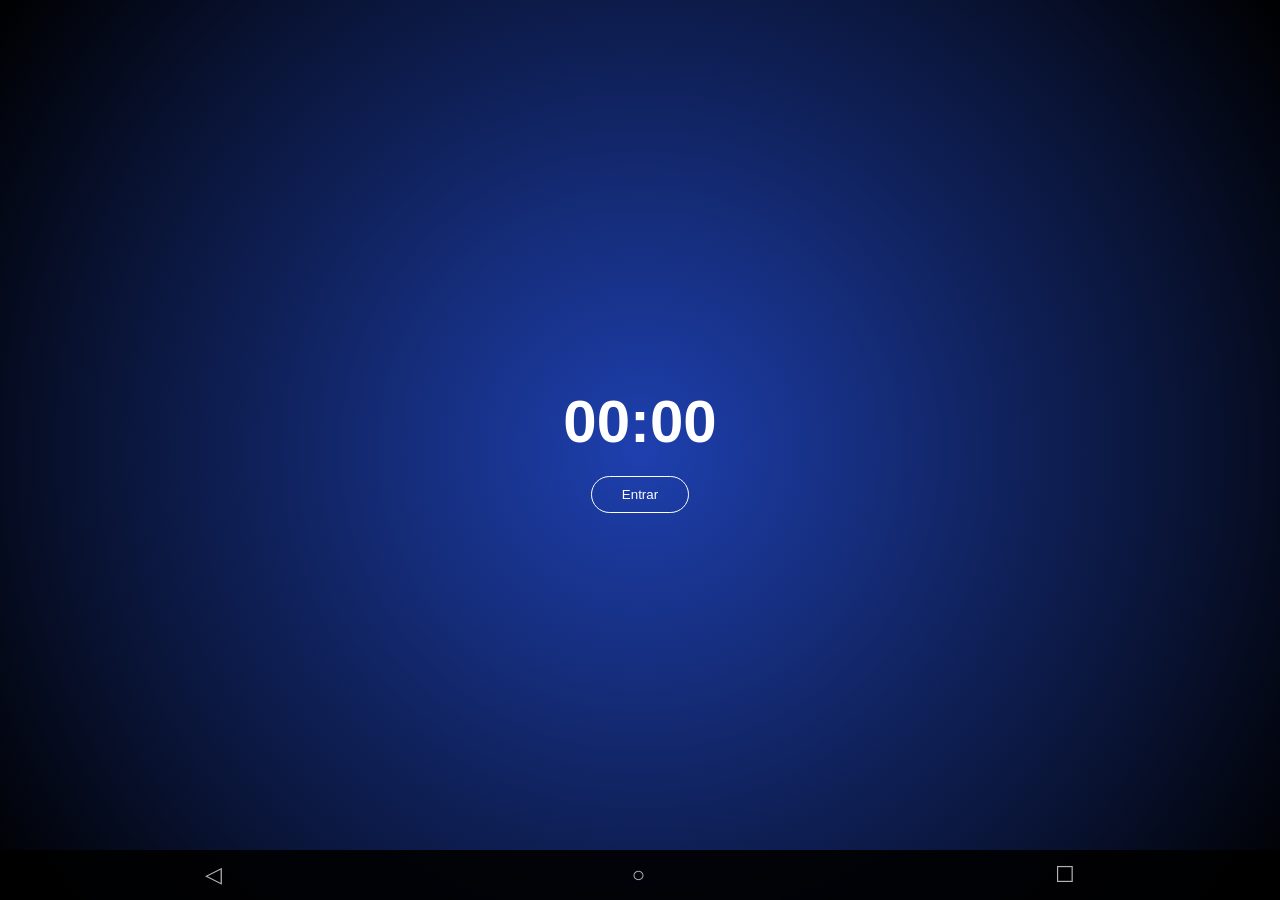
==== commit c9e7c527: "Update index.html" ====
--- a/index.html
+++ b/index.html
@@ -1,166 +1,223 @@
 <!DOCTYPE html>
 <html lang="pt-br">
 <head>
-<meta charset="UTF-8">
-<meta name="viewport" content="width=device-width, initial-scale=1.0">
-<title>Nexus OS - Dev Edition</title>
-<link rel="stylesheet" href="style.css">
+    <meta charset="UTF-8">
+    <meta name="viewport" content="width=device-width, initial-scale=1.0, maximum-scale=1.0, user-scalable=no">
+    <title>Nexus OS - Dev Edition</title>
+    <style>
+        * { margin: 0; padding: 0; box-sizing: border-box; font-family: 'Segoe UI', Roboto, sans-serif; -webkit-tap-highlight-color: transparent; }
+        body, html { width: 100%; height: 100%; overflow: hidden; background: #000; transition: 0.3s; }
+
+        /* FUNDOS */
+        .bg-space { background: radial-gradient(circle at center, #1e40af, #000); }
+        .bg-sunset { background: linear-gradient(to bottom, #ff5f6d, #ffc371); }
+
+        /* INTERFACE BASE */
+        #lock-screen { position: absolute; width: 100%; height: 100%; display: flex; flex-direction: column; align-items: center; justify-content: center; z-index: 1000; color: white; text-align: center; }
+        #home-screen { position: absolute; width: 100%; height: 100%; display: grid; grid-template-columns: repeat(4, 1fr); grid-auto-rows: 100px; padding: 25px; gap: 20px; z-index: 1; }
+        .app-icon { display: flex; flex-direction: column; align-items: center; color: white; font-size: 11px; cursor: pointer; }
+        .icon-box { width: 58px; height: 58px; background: rgba(255,255,255,0.2); border-radius: 15px; margin-bottom: 5px; display: flex; align-items: center; justify-content: center; font-size: 30px; backdrop-filter: blur(10px); border: 1px solid rgba(255,255,255,0.2); }
+
+        /* PAINEL MULTI-DEV */
+        #dev-trigger { position: fixed; right: 0; top: 40%; width: 10px; height: 60px; background: rgba(255,255,255,0.3); border-radius: 10px 0 0 10px; z-index: 4000; cursor: pointer; display: none; }
+        #dev-panel { position: fixed; right: -250px; top: 0; width: 220px; height: 100%; background: rgba(0,0,0,0.9); backdrop-filter: blur(15px); z-index: 4001; transition: 0.4s cubic-bezier(0.175, 0.885, 0.32, 1.275); padding: 20px; color: white; border-left: 1px solid #333; }
+        #dev-panel.active { right: 0; }
+        .dev-opt { width: 100%; padding: 12px; background: #222; margin-bottom: 10px; border-radius: 8px; cursor: pointer; border: 1px solid #444; text-align: center; font-size: 14px; }
+        
+        /* SISTEMA */
+        .app-window { position: absolute; top: 0; left: 0; width: 100%; height: calc(100% - 50px); background: #f0f2f5; display: none; z-index: 50; flex-direction: column; }
+        #navbar { position: absolute; bottom: 0; width: 100%; height: 50px; background: rgba(0,0,0,0.9); display: flex; justify-content: space-around; align-items: center; z-index: 2000; }
+        .nav-btn { color: white; font-size: 22px; cursor: pointer; opacity: 0.7; }
+        
+        /* TELA MULTITAREFA */
+        #multitask-screen { position: absolute; top: 0; width: 100%; height: calc(100% - 50px); background: rgba(0,0,0,0.8); z-index: 600; display: none; flex-direction: column; align-items: center; padding-top: 30px; overflow-y: auto; }
+        .task-card { width: 180px; height: 260px; background: white; border-radius: 12px; margin-bottom: 20px; display: flex; flex-direction: column; box-shadow: 0 10px 20px rgba(0,0,0,0.5); border: 1px solid #444; }
+        .task-header { padding: 10px; background: #333; color: white; display: flex; justify-content: space-between; font-size: 12px; border-radius: 11px 11px 0 0; }
+        .task-body { flex: 1; display: flex; align-items: center; justify-content: center; font-size: 40px; background: #f0f2f5; cursor: pointer; }
+
+        /* EXPLORADOR DE ARQUIVOS */
+        .file-row { padding: 15px; border-bottom: 1px solid #ddd; display: flex; align-items: center; gap: 10px; cursor: pointer; background: white; }
+        .file-row:active { background: #eee; }
+
+        /* CRASH & LOADING */
+        #crash-screen { position: fixed; top:0; width:100%; height:100%; background: white; display: none; z-index: 6000; flex-direction: column; align-items: center; justify-content: center; text-align: center; padding: 30px; }
+        #loading-overlay { position: fixed; top:0; width:100%; height:100%; background: rgba(0,0,0,0.7); display: none; z-index: 5000; align-items: center; justify-content: center; color: white; }
+        
+        /* TOAST NOTIFICATION */
+        #toast { position: fixed; bottom: 80px; left: 50%; transform: translateX(-50%); background: rgba(0,0,0,0.8); color: white; padding: 8px 16px; border-radius: 20px; font-size: 12px; z-index: 9999; display: none; }
+    </style>
 </head>
 <body class="bg-space" id="main-body">
 
-<!-- Kernel / Lock / Home / Multitarefa / Navbar / Dev Panel -->
-<div id="toast"></div>
-<div id="loading-overlay"><div>Carregando núcleo...</div></div>
-<div id="crash-screen">
-    <h1 style="color:red">RAM_OVERFLOW_ERROR</h1>
-    <p style="margin:20px">O sistema excedeu 4.0GB de memória RAM.</p>
-    <button onclick="location.reload()" style="padding:15px; background:black; color:white; border-radius:8px;">Hard Reboot</button>
-</div>
-
-<div id="dev-trigger" onclick="toggleDevPanel()"></div>
-<div id="dev-panel">
-    <h3 style="margin-bottom:20px; color: #6200ee;">Nexus Dev Panel</h3>
-    <div class="dev-opt" onclick="ramLock()">⚠️ RAM Lock (Crash)</div>
-    <div class="dev-opt" onclick="window.location='term.html'">📟 Terminal</div>
-    <div class="dev-opt" onclick="window.location='chat.html'">🤖 Nexus IA</div>
-    <div class="dev-opt" onclick="toggleDevPanel()">✖ Fechar Painel</div>
-</div>
-
-<div id="lock-screen" class="bg-space">
-    <h1 id="clock" style="font-size: 60px;">00:00</h1>
-    <button onclick="this.parentElement.style.display='none'" style="margin-top:20px; padding:10px 30px; border-radius:20px; color:white; background:none; border:1px solid white;">Entrar</button>
-</div>
-
-<div id="home-screen">
-    <div class="app-icon" onclick="window.location='conf.html'"><div class="icon-box">⚙️</div><span>Ajustes</span></div>
-    <div class="app-icon" onclick="window.location='files.html'"><div class="icon-box">📁</div><span>Arquivos</span></div>
-    <div class="app-icon" onclick="window.location='notas.html'"><div class="icon-box">📝</div><span>Notas</span></div>
-</div>
-
-<div id="multitask-screen">
-    <button onclick="clearRAM()" style="margin-bottom: 20px; padding: 10px 25px; border-radius: 25px; border: none; background: #ff4757; color: white; font-weight: bold;">Limpar Tudo</button>
-    <div id="task-list"></div>
-</div>
-
-<div id="app-container"></div>
-
-<div id="navbar">
-    <div class="nav-btn" onclick="goHome()">◁</div>
-    <div class="nav-btn" onclick="goHome()">○</div>
-    <div class="nav-btn" onclick="toggleMultitask()">☐</div>
-</div>
-
-<!-- ==== SCRIPT INTEIRO DO NEXUS OS ==== -->
-<script>
-let config = { isDevMode: false, devClicks: 0 };
-let ram = 0.0;
-let openApps = [];
-let notaSalva = "";
-let currentFolder = 'root';
-
-setInterval(() => {
-    const now = new Date();
-    document.getElementById('clock').innerText = now.getHours().toString().padStart(2,'0') + ":" + now.getMinutes().toString().padStart(2,'0');
-}, 1000);
-
-function showToast(text){ const t=document.getElementById('toast'); t.innerText=text; t.style.display='block'; setTimeout(()=>t.style.display='none',2000);}
-function tryActivateDev(){ config.devClicks++; if(config.devClicks<3){showToast(`Passos para Dev: ${3-config.devClicks}`);} else if(config.devClicks===3){config.isDevMode=true; document.getElementById('dev-trigger').style.display='block'; showToast("Modo Desenvolvedor Ativado!");}}
-function toggleDevPanel(){ if(config.isDevMode) document.getElementById('dev-panel').classList.toggle('active');}
-function ramLock(){ ram=4.1; document.getElementById('crash-screen').style.display='flex'; }
-
-function openApp(id){ document.getElementById('multitask-screen').style.display='none'; if(!openApps.includes(id)){ ram+=0.5; if(ram>=4.0)return ramLock(); openApps.push(id); const win=document.createElement('div'); win.id=`win-${id}`; win.className='app-window'; win.innerHTML=`<div id="content-${id}" style="height:100%; display:flex; flex-direction:column;"></div>`; document.getElementById('app-container').appendChild(win);} renderApp(id); document.querySelectorAll('.app-window').forEach(w=>w.style.display='none'); document.getElementById('home-screen').style.display='none'; document.getElementById(`win-${id}`).style.display='flex';}
-
-function renderApp(id){
-    const c=document.getElementById(`content-${id}`);
-    if(id==='config'){c.innerHTML=`<div style="padding:20px;"><h2>Ajustes</h2><br><div style="background:white; padding:15px; border-radius:10px;"><p onclick="tryActivateDev()">Versão: Nexus v1.0.5</p></div><br><p>RAM: ${ram.toFixed(1)}GB / 4.0GB</p></div>`;}
-    if(id==='files') renderFileManager(c);
-    if(id==='notas') c.innerHTML=`<textarea id="nt" style="flex:1; padding:20px; border:none; background:#fffde7;">${notaSalva}</textarea><button onclick="notaSalva=document.getElementById('nt').value;alert('Salvo')">SALVAR</button>`;
-    if(id==='term') c.innerHTML=`<div id="tout" style="flex:1; background:black; color:#0f0; padding:10px; font-family:monospace; overflow-y:auto;">Nexus Terminal</div><input onkeydown="if(event.key==='Enter'){document.getElementById('tout').innerHTML+='<br>> '+this.value; this.value=''}" style="background:black; color:#0f0; border:none; padding:15px;">`;
-    if(id==='chat') c.innerHTML=`<div style="padding:15px; background:#6200ee; color:white;">Nexus AI</div><div style="flex:1; background:#eee; padding:10px; overflow-y:auto;" id="cmsgs"></div><input onkeydown="aiChat(event)" style="padding:15px; border:none;" placeholder="Pergunte...">`;
-}
-
-function renderFileManager(c){ let html=`<div style="padding:15px; background:#2196f3; color:white;">Arquivos / ${currentFolder.toUpperCase()}</div>`; if(currentFolder==='root'){ html+=`<div class="file-row" onclick="currentFolder='kernel'; renderApp('files')">📂 Kernel</div><div class="file-row" onclick="currentFolder='os'; renderApp('files')">📂 OS</div><div class="file-row" onclick="currentFolder='obj'; renderApp('files')">📂 OBJ</div>`;} else { html+=`<div class="file-row" onclick="currentFolder='root'; renderApp('files')">⬅ Voltar</div><div class="file-row">📄 [Conteúdo Protegido]</div>`;} c.innerHTML=html;}
-
-function toggleMultitask(){ const m=document.getElementById('multitask-screen'); const list=document.getElementById('task-list'); if(m.style.display==='flex'){m.style.display='none';} else{ list.innerHTML=''; openApps.forEach(app=>{ const card=document.createElement('div'); card.className='task-card'; card.innerHTML=`<div class="task-header"><span>${app.toUpperCase()}</span> <span onclick="killProcess('${app}',event)" style="color:#ff4757;font-weight:bold;cursor:pointer;">X</span></div><div class="task-body" onclick="openApp('${app}')">📱</div>`; list.appendChild(card);}); m.style.display='flex';}}
-
-function killProcess(id,e){ e.stopPropagation(); openApps=openApps.filter(a=>a!==id); ram-=0.5; const win=document.getElementById(`win-${id}`); if(win) win.remove(); toggleMultitask(); toggleMultitask(); if(openApps.length===0) goHome();}
-function clearRAM(){ openApps.forEach(id=>document.getElementById(`win-${id}`).remove()); openApps=[]; ram=0; goHome();}
-function aiChat(e){ if(e.key==='Enter'){ const box=document.getElementById('cmsgs'); box.innerHTML+=`<p><b>Você:</b> ${e.target.value}</p><p><b>AI:</b> Processado.</p>`; e.target.value=''; box.scrollTop=box.scrollHeight;}}
-function goHome(){ document.getElementById('multitask-screen').style.display='none'; document.querySelectorAll('.app-window').forEach(w=>w.style.display='none'); document.getElementById('home-screen').style.display='grid'; currentFolder='root';}
-</script>
-
+    <div id="toast"></div>
+    <div id="loading-overlay"><div>Carregando núcleo...</div></div>
+    <div id="crash-screen">
+        <h1 style="color:red">RAM_OVERFLOW_ERROR</h1>
+        <p style="margin:20px">O sistema excedeu 4.0GB de memória RAM.</p>
+        <button onclick="location.reload()" style="padding:15px; background:black; color:white; border-radius:8px;">Hard Reboot</button>
+    </div>
+
+    <div id="dev-trigger" onclick="toggleDevPanel()"></div>
+    
+    <div id="dev-panel">
+        <h3 style="margin-bottom:20px; color: #6200ee;">Nexus Dev Panel</h3>
+        <div class="dev-opt" onclick="ramLock()">⚠️ RAM Lock (Crash)</div>
+        <div class="dev-opt" onclick="openApp('term')">📟 Terminal</div>
+        <div class="dev-opt" onclick="openApp('chat')">🤖 Nexus IA</div>
+        <div class="dev-opt" onclick="toggleDevPanel()">✖ Fechar Painel</div>
+    </div>
+
+    <div id="lock-screen" class="bg-space">
+        <h1 id="clock" style="font-size: 60px;">00:00</h1>
+        <button onclick="this.parentElement.style.display='none'" style="margin-top:20px; padding:10px 30px; border-radius:20px; color:white; background:none; border:1px solid white;">Entrar</button>
+    </div>
+
+    <div id="home-screen">
+        <div class="app-icon" onclick="openApp('config')"><div class="icon-box">⚙️</div><span>Ajustes</span></div>
+        <div class="app-icon" onclick="openApp('files')"><div class="icon-box">📁</div><span>Arquivos</span></div>
+        <div class="app-icon" onclick="openApp('notas')"><div class="icon-box">📝</div><span>Notas</span></div>
+    </div>
+
+    <div id="multitask-screen">
+        <button onclick="clearRAM()" style="margin-bottom: 20px; padding: 10px 25px; border-radius: 25px; border: none; background: #ff4757; color: white; font-weight: bold;">Limpar Tudo</button>
+        <div id="task-list"></div>
+    </div>
+
+    <div id="app-container"></div>
+
+    <div id="navbar">
+        <div class="nav-btn" onclick="goHome()">◁</div>
+        <div class="nav-btn" onclick="goHome()">○</div>
+        <div class="nav-btn" onclick="toggleMultitask()">☐</div>
+    </div>
+
+    <script>
+        let config = { isDevMode: false, devClicks: 0 };
+        let ram = 0.0;
+        let openApps = [];
+        let notaSalva = "";
+        let currentFolder = 'root';
+
+        // RELÓGIO
+        setInterval(() => {
+            const now = new Date();
+            document.getElementById('clock').innerText = now.getHours().toString().padStart(2,'0') + ":" + now.getMinutes().toString().padStart(2,'0');
+        }, 1000);
+
+        function showToast(text) {
+            const t = document.getElementById('toast');
+            t.innerText = text; t.style.display = 'block';
+            setTimeout(() => t.style.display = 'none', 2000);
+        }
+
+        // MODO DEV
+        function tryActivateDev() {
+            config.devClicks++;
+            if (config.devClicks < 3) {
+                showToast(`Passos para Dev: ${3 - config.devClicks}`);
+            } else if (config.devClicks === 3) {
+                config.isDevMode = true;
+                document.getElementById('dev-trigger').style.display = 'block';
+                showToast("Modo Desenvolvedor Ativado!");
+                renderApp('config');
+            }
+        }
+
+        function toggleDevPanel() {
+            if(config.isDevMode) document.getElementById('dev-panel').classList.toggle('active');
+        }
+
+        function ramLock() {
+            ram = 4.1;
+            document.getElementById('crash-screen').style.display = 'flex';
+        }
+
+        // GERENCIADOR DE APPS
+        function openApp(id) {
+            document.getElementById('multitask-screen').style.display = 'none';
+            if (!openApps.includes(id)) {
+                ram += 0.5;
+                if(ram >= 4.0) return ramLock();
+                openApps.push(id);
+                const win = document.createElement('div');
+                win.id = `win-${id}`; win.className = 'app-window';
+                win.innerHTML = `<div id="content-${id}" style="height:100%; display:flex; flex-direction:column;"></div>`;
+                document.getElementById('app-container').appendChild(win);
+            }
+            renderApp(id);
+            document.querySelectorAll('.app-window').forEach(w => w.style.display = 'none');
+            document.getElementById('home-screen').style.display = 'none';
+            document.getElementById(`win-${id}`).style.display = 'flex';
+        }
+
+        // ALTERAÇÃO PRINCIPAL: carregar apps externos
+        function renderApp(id) {
+            const c = document.getElementById(`content-${id}`);
+            fetch(`apps/${id}.html`)
+                .then(res => res.text())
+                .then(html => c.innerHTML = html);
+        }
+
+        function renderFileManager(c) {
+            let html = `<div style="padding:15px; background:#2196f3; color:white;">Arquivos / ${currentFolder.toUpperCase()}</div>`;
+            if(currentFolder === 'root') {
+                html += `<div class="file-row" onclick="currentFolder='kernel'; renderApp('files')">📂 Kernel</div>
+                         <div class="file-row" onclick="currentFolder='os'; renderApp('files')">📂 OS</div>
+                         <div class="file-row" onclick="currentFolder='obj'; renderApp('files')">📂 OBJ</div>`;
+            } else {
+                html += `<div class="file-row" onclick="currentFolder='root'; renderApp('files')">⬅ Voltar</div>
+                         <div class="file-row">📄 [Conteúdo Protegido]</div>`;
+            }
+            c.innerHTML = html;
+        }
+
+        // MULTITAREFA (O QUADRADO)
+        function toggleMultitask() {
+            const m = document.getElementById('multitask-screen');
+            const list = document.getElementById('task-list');
+            if(m.style.display === 'flex') {
+                m.style.display = 'none';
+            } else {
+                list.innerHTML = '';
+                document.querySelectorAll('.app-window').forEach(w => w.style.display = 'none');
+                document.getElementById('home-screen').style.display = 'none';
+                
+                openApps.forEach(app => {
+                    const card = document.createElement('div');
+                    card.className = 'task-card';
+                    card.innerHTML = `
+                        <div class="task-header"><span>${app.toUpperCase()}</span> <span onclick="killProcess('${app}', event)" style="color:#ff4757; font-weight:bold; cursor:pointer;">X</span></div>
+                        <div class="task-body" onclick="openApp('${app}')">📱</div>`;
+                    list.appendChild(card);
+                });
+                m.style.display = 'flex';
+            }
+        }
+
+        function killProcess(id, e) {
+            e.stopPropagation();
+            openApps = openApps.filter(a => a !== id);
+            ram -= 0.5;
+            const win = document.getElementById(`win-${id}`);
+            if(win) win.remove();
+            toggleMultitask(); toggleMultitask(); // Refresh
+            if(openApps.length === 0) goHome();
+        }
+
+        function clearRAM() {
+            openApps.forEach(id => document.getElementById(`win-${id}`).remove());
+            openApps = []; ram = 0; goHome();
+        }
+
+        function goHome() {
+            document.getElementById('multitask-screen').style.display = 'none';
+            document.querySelectorAll('.app-window').forEach(w => w.style.display = 'none');
+            document.getElementById('home-screen').style.display = 'grid';
+            currentFolder = 'root';
+        }
+    </script>
 </body>
-</html><!-- Home Screen -->
-<div id="home-screen">
-    <div class="app-icon" onclick="window.location='conf.html'"><div class="icon-box">⚙️</div><span>Ajustes</span></div>
-    <div class="app-icon" onclick="window.location='files.html'"><div class="icon-box">📁</div><span>Arquivos</span></div>
-    <div class="app-icon" onclick="window.location='notas.html'"><div class="icon-box">📝</div><span>Notas</span></div>
-</div>
-
-<!-- Multitarefa -->
-<div id="multitask-screen">
-    <button onclick="clearRAM()" style="margin-bottom: 20px; padding: 10px 25px; border-radius: 25px; border: none; background: #ff4757; color: white; font-weight: bold;">Limpar Tudo</button>
-    <div id="task-list"></div>
-</div>
-
-<!-- Navbar -->
-<div id="navbar">
-    <div class="nav-btn" onclick="goHome()">◁</div>
-    <div class="nav-btn" onclick="goHome()">○</div>
-    <div class="nav-btn" onclick="toggleMultitask()">☐</div>
-</div>
-
-<script>
-let config = { isDevMode: false, devClicks: 0 };
-let ram = 0.0;
-let openApps = [];
-
-setInterval(() => {
-    const now = new Date();
-    document.getElementById('clock').innerText = now.getHours().toString().padStart(2,'0') + ":" + now.getMinutes().toString().padStart(2,'0');
-}, 1000);
-
-function showToast(text) {
-    const t = document.getElementById('toast');
-    t.innerText = text; t.style.display = 'block';
-    setTimeout(() => t.style.display = 'none', 2000);
-}
-
-function tryActivateDev() {
-    config.devClicks++;
-    if (config.devClicks < 3) {
-        showToast(`Passos para Dev: ${3 - config.devClicks}`);
-    } else if (config.devClicks === 3) {
-        config.isDevMode = true;
-        document.getElementById('dev-trigger').style.display = 'block';
-        showToast("Modo Desenvolvedor Ativado!");
-    }
-}
-
-function toggleDevPanel() {
-    if(config.isDevMode) document.getElementById('dev-panel').classList.toggle('active');
-}
-
-function ramLock() {
-    ram = 4.1;
-    document.getElementById('crash-screen').style.display = 'flex';
-}
-
-function toggleMultitask() {
-    const m = document.getElementById('multitask-screen');
-    const list = document.getElementById('task-list');
-    if(m.style.display === 'flex') {
-        m.style.display = 'none';
-    } else {
-        list.innerHTML = '';
-        openApps.forEach(app => {
-            const card = document.createElement('div');
-            card.className = 'task-card';
-            card.innerHTML = `<div class="task-header"><span>${app.toUpperCase()}</span></div>
-                              <div class="task-body" onclick="window.location='${app}.html'">📱</div>`;
-            list.appendChild(card);
-        });
-        m.style.display = 'flex';
+</html>flex';
     }
 }
 
